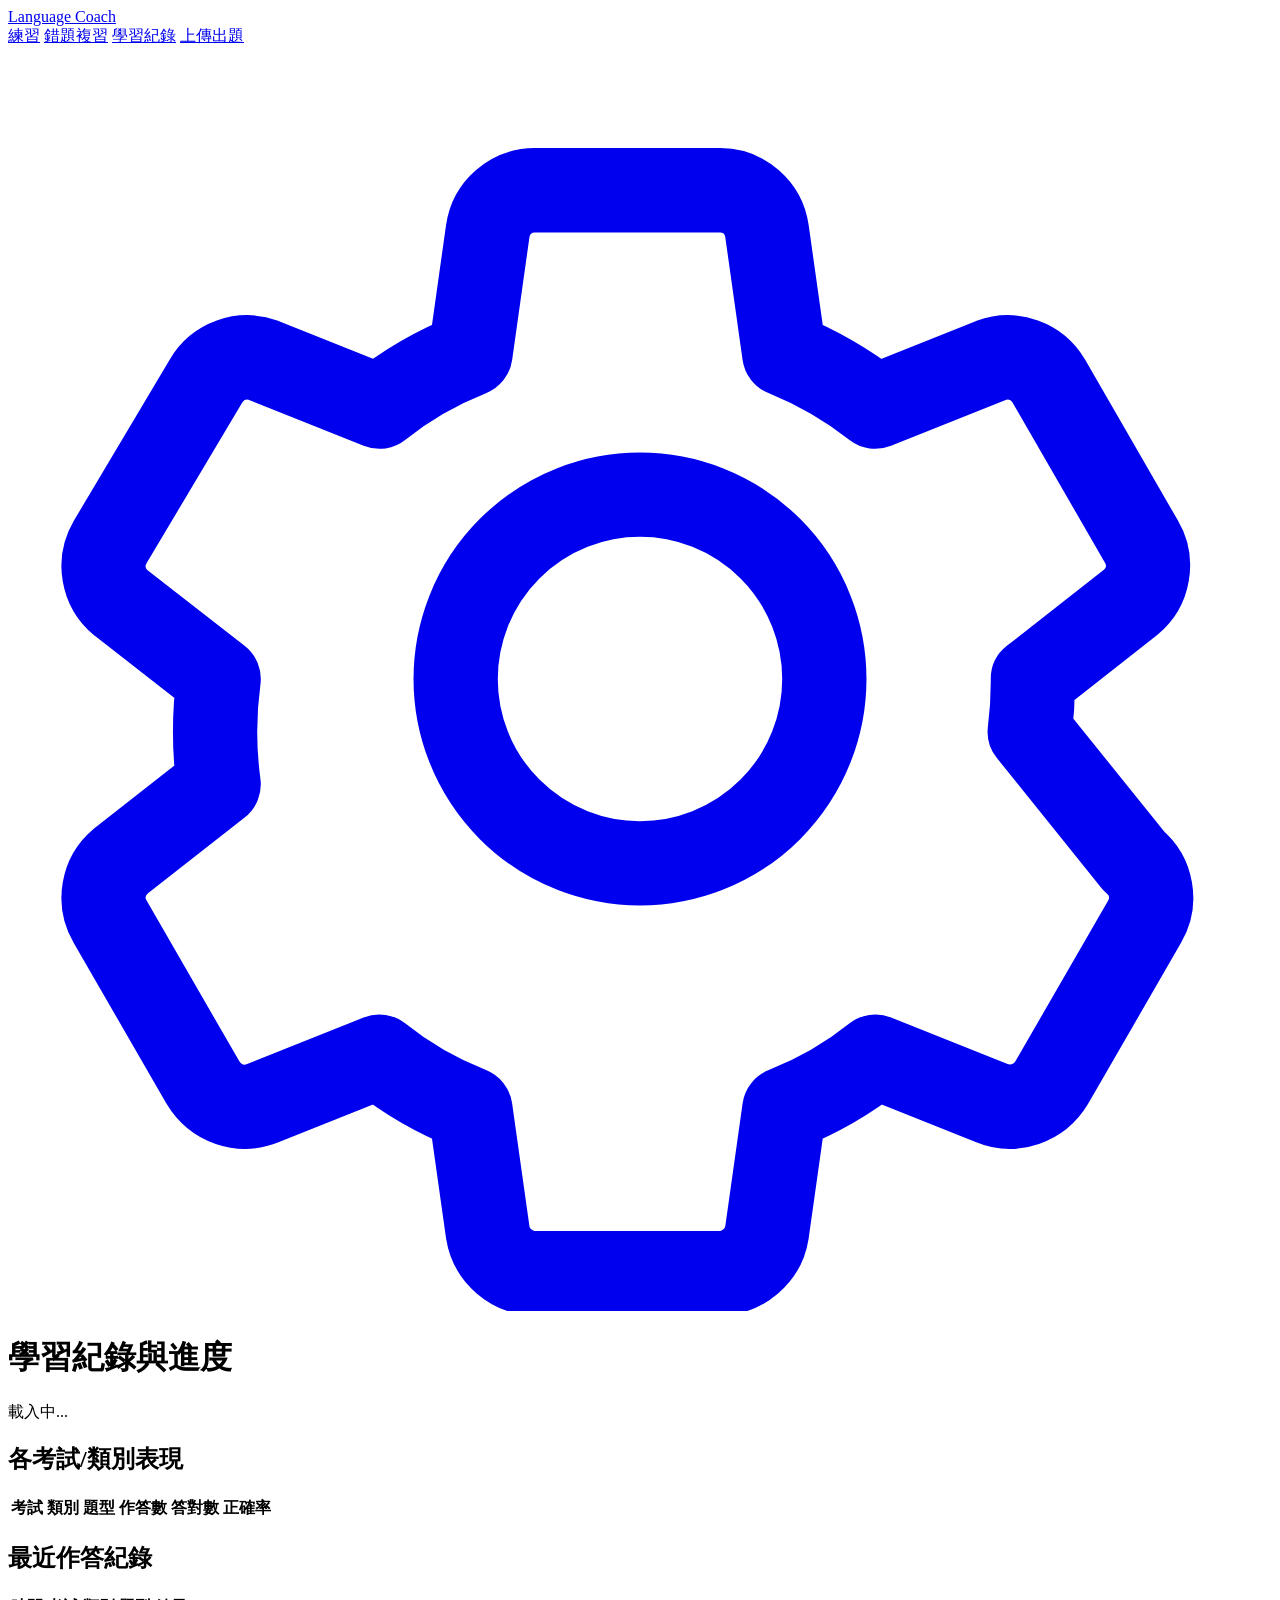
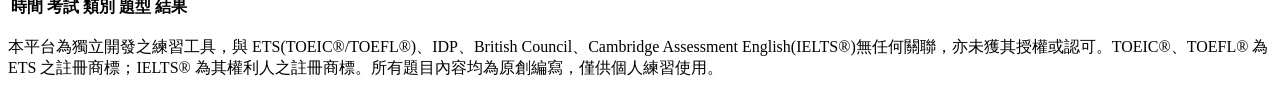
==== app/templates/history.html @ 948fbf8c "feat(practice): 新增全站選取文字即時翻譯功能，且采取即時翻譯" ====
<!doctype html>
<html lang="zh-Hant">
<head>
  <meta charset="utf-8" />
  <meta name="viewport" content="width=device-width, initial-scale=1" />
  <title>學習紀錄 - Language Coach</title>
  <link rel="stylesheet" href="/static/style.css" />
</head>
<body>
  <header class="site">
    <a href="/">Language Coach</a>
    <nav>
      <a href="/practice">練習</a>
      <a href="/review">錯題複習</a>
      <a href="/history">學習紀錄</a>
      <a href="/upload">上傳出題</a>
      <a href="/settings" class="gear-link" title="設定" aria-label="設定"><svg class="icon" viewBox="0 0 24 24" fill="none" stroke="currentColor" stroke-width="1.6" stroke-linecap="round" stroke-linejoin="round"><path d="M12 15.5a3.5 3.5 0 1 0 0-7 3.5 3.5 0 0 0 0 7Z"/><path d="M19.4 13a7.4 7.4 0 0 0 .06-1l1.86-1.46a.9.9 0 0 0 .2-1.15l-1.76-3.05a.9.9 0 0 0-1.09-.39l-2.2.88a7.3 7.3 0 0 0-1.73-1l-.33-2.34a.9.9 0 0 0-.89-.77h-3.52a.9.9 0 0 0-.89.77l-.33 2.34c-.63.25-1.21.58-1.73 1l-2.2-.88a.9.9 0 0 0-1.09.39L1.94 9.4a.9.9 0 0 0 .2 1.15L4 12a7.4 7.4 0 0 0 0 2l-1.86 1.46a.9.9 0 0 0-.2 1.15l1.76 3.05c.24.4.72.57 1.15.39l2.2-.88c.52.42 1.1.75 1.73 1l.33 2.34c.07.44.46.77.89.77h3.52c.43 0 .82-.33.89-.77l.33-2.34c.63-.25 1.21-.58 1.73-1l2.2.88c.43.18.91.01 1.15-.39l1.76-3.05a.9.9 0 0 0-.2-1.15L19.4 13Z"/></svg></a>
    </nav>
  </header>
  <main>
    <div class="card">
      <h1>學習紀錄與進度</h1>
      <p id="total-attempts">載入中...</p>
    </div>
    <div class="card">
      <h2>各考試/類別表現</h2>
      <table id="stats-table">
        <thead>
          <tr><th>考試</th><th>類別</th><th>題型</th><th>作答數</th><th>答對數</th><th>正確率</th></tr>
        </thead>
        <tbody></tbody>
      </table>
    </div>
    <div class="card">
      <h2>最近作答紀錄</h2>
      <table id="recent-table">
        <thead>
          <tr><th>時間</th><th>考試</th><th>類別</th><th>題型</th><th>結果</th></tr>
        </thead>
        <tbody></tbody>
      </table>
    </div>
  </main>
  <footer class="site-footer">
    <p>本平台為獨立開發之練習工具，與 ETS(TOEIC&reg;/TOEFL&reg;)、IDP、British Council、Cambridge Assessment English(IELTS&reg;)無任何關聯，亦未獲其授權或認可。TOEIC&reg;、TOEFL&reg; 為 ETS 之註冊商標；IELTS&reg; 為其權利人之註冊商標。所有題目內容均為原創編寫，僅供個人練習使用。</p>
  </footer>
  <script src="/static/selection-translate.js"></script>
  <script src="/static/history.js"></script>
</body>
</html>
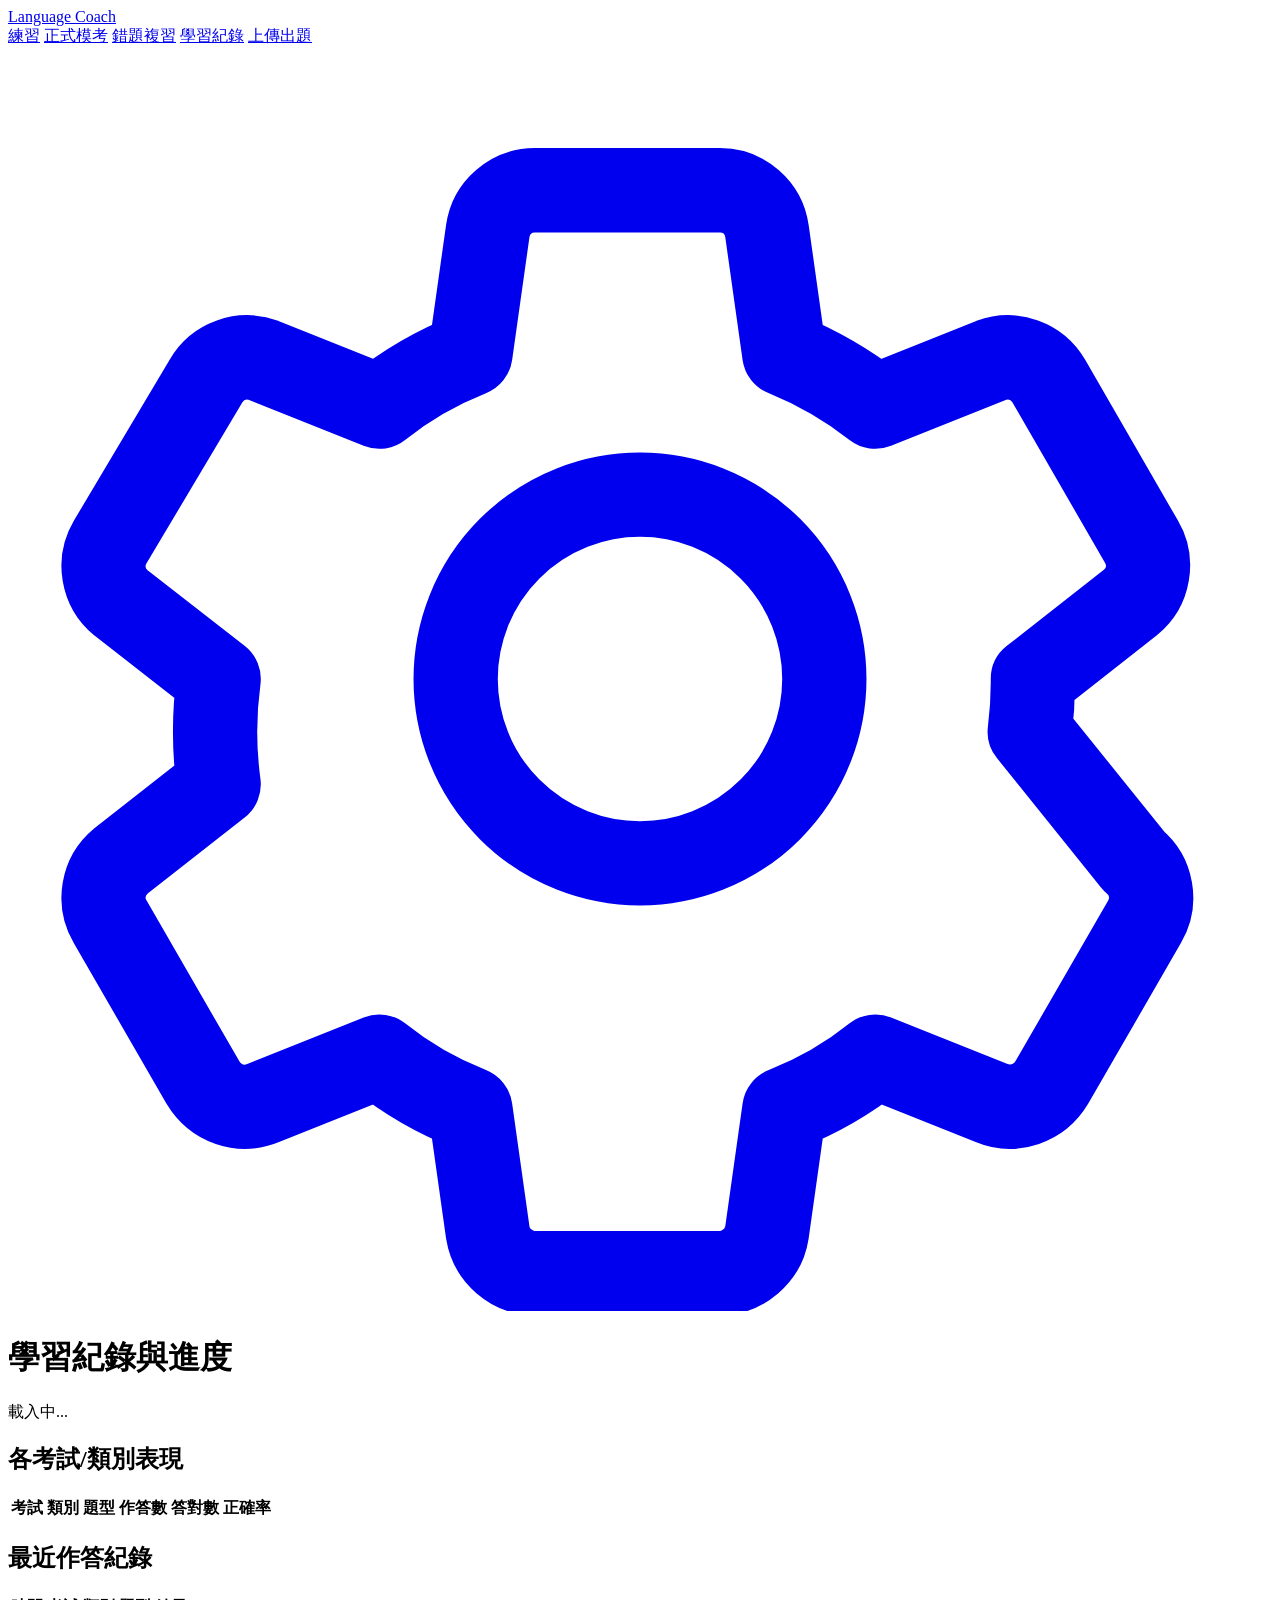
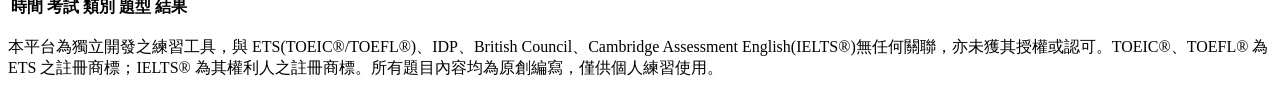
==== commit 355bceb4: "feat(mock-exam): 新增 TOEIC 正式模考模式,含完整組卷、雙節限時作答與近似換算成績" ====
--- a/app/templates/history.html
+++ b/app/templates/history.html
@@ -11,6 +11,7 @@
     <a href="/">Language Coach</a>
     <nav>
       <a href="/practice">練習</a>
+      <a href="/mock-exam">正式模考</a>
       <a href="/review">錯題複習</a>
       <a href="/history">學習紀錄</a>
       <a href="/upload">上傳出題</a>
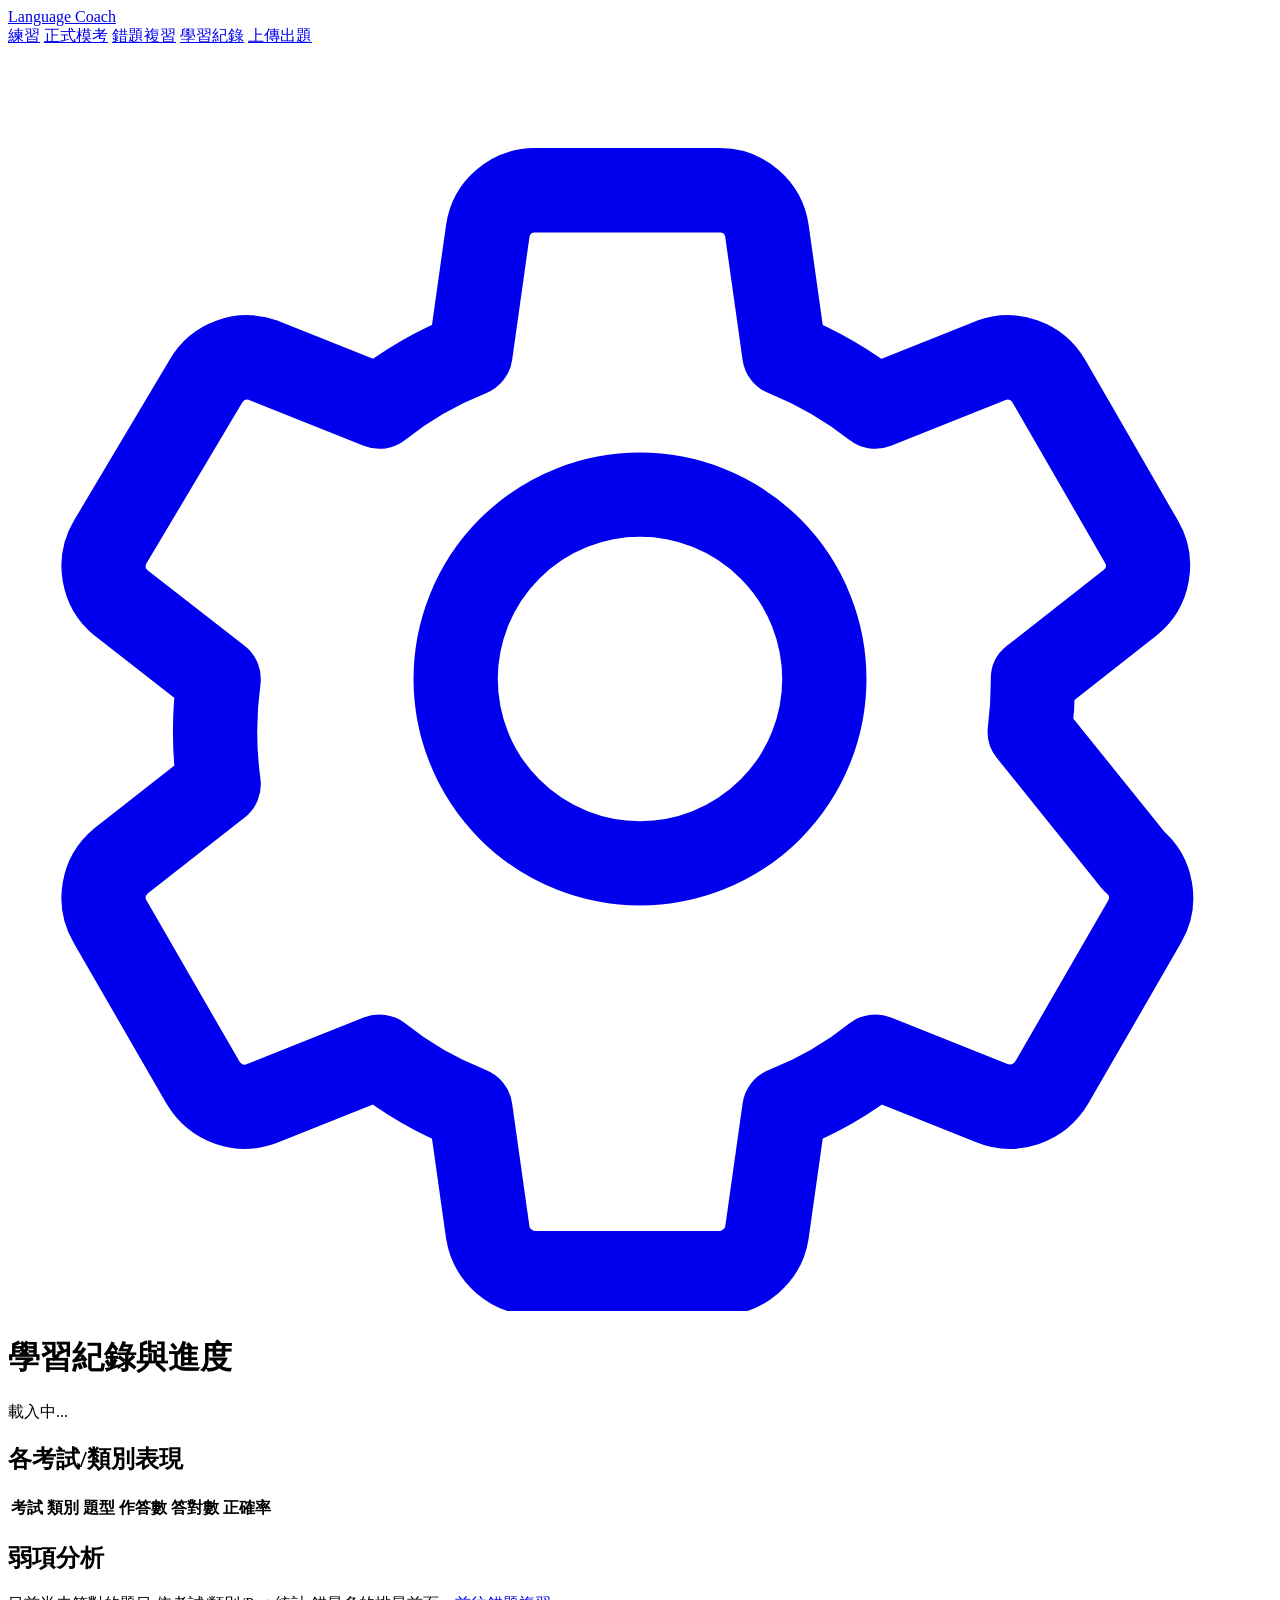
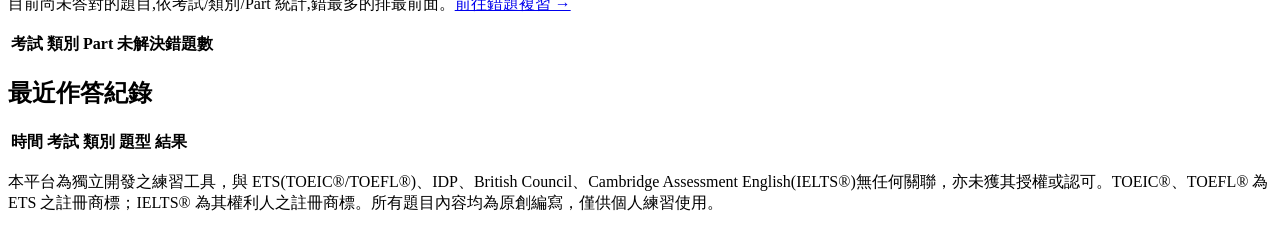
==== commit 81a9981c: "feat(history): 新增弱項分析,依考試/類別/Part 統計未解決錯題數並串接錯題複習" ====
--- a/app/templates/history.html
+++ b/app/templates/history.html
@@ -33,6 +33,16 @@
       </table>
     </div>
     <div class="card">
+      <h2>弱項分析</h2>
+      <p class="hint">目前尚未答對的題目,依考試/類別/Part 統計,錯最多的排最前面。<a href="/review">前往錯題複習 →</a></p>
+      <table id="weakness-table">
+        <thead>
+          <tr><th>考試</th><th>類別</th><th>Part</th><th>未解決錯題數</th></tr>
+        </thead>
+        <tbody></tbody>
+      </table>
+    </div>
+    <div class="card">
       <h2>最近作答紀錄</h2>
       <table id="recent-table">
         <thead>
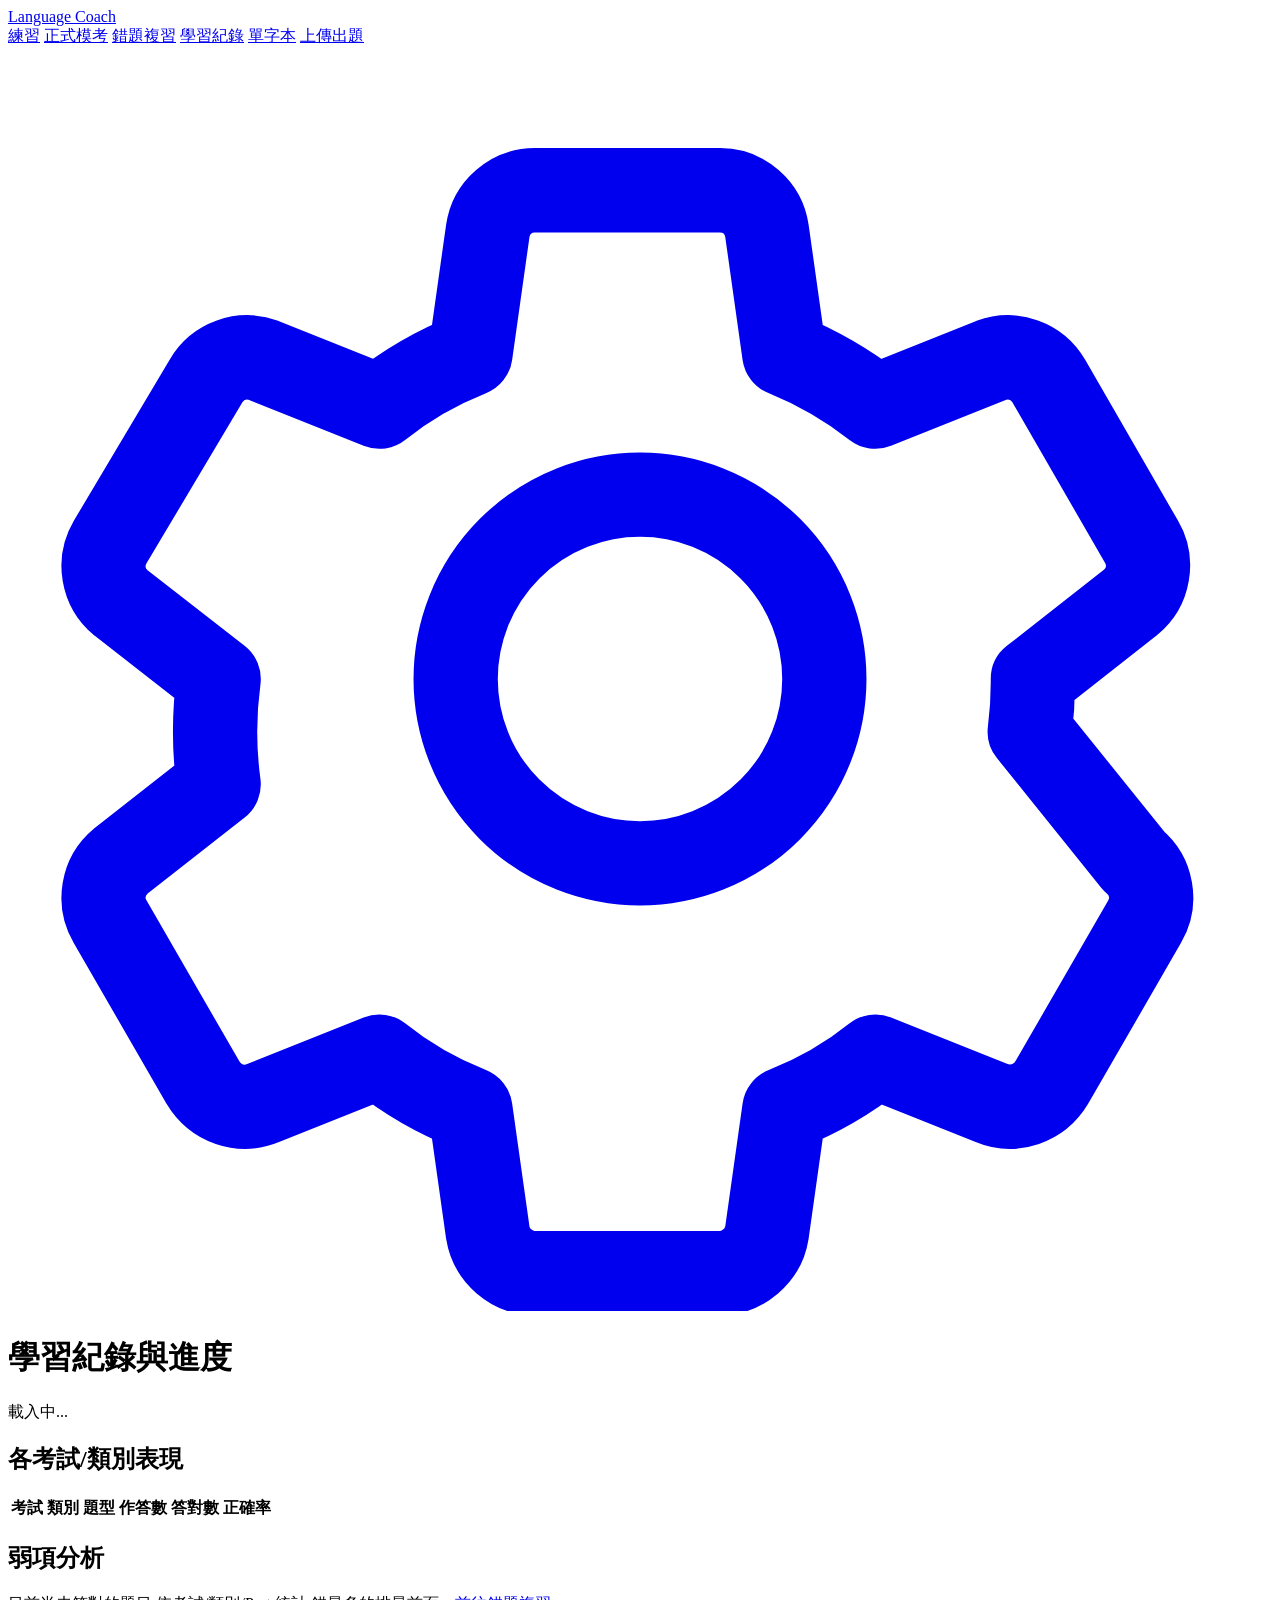
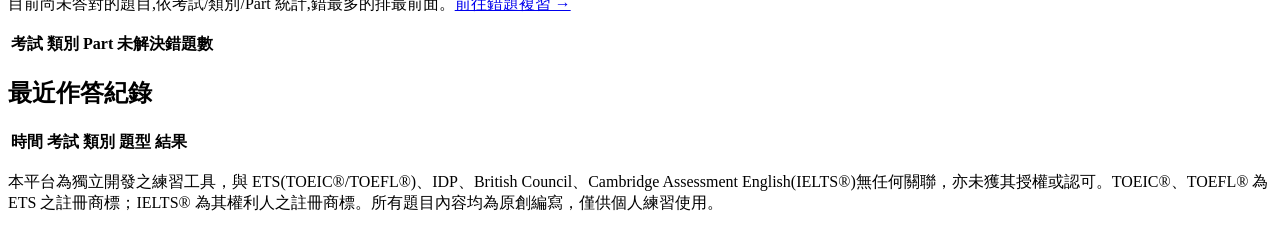
==== commit 679182d7: "feat(vocab): 新增單字本,選字翻譯自動收錄並生成牛津字典等級的完整釋義" ====
--- a/app/templates/history.html
+++ b/app/templates/history.html
@@ -14,6 +14,7 @@
       <a href="/mock-exam">正式模考</a>
       <a href="/review">錯題複習</a>
       <a href="/history">學習紀錄</a>
+      <a href="/vocab">單字本</a>
       <a href="/upload">上傳出題</a>
       <a href="/settings" class="gear-link" title="設定" aria-label="設定"><svg class="icon" viewBox="0 0 24 24" fill="none" stroke="currentColor" stroke-width="1.6" stroke-linecap="round" stroke-linejoin="round"><path d="M12 15.5a3.5 3.5 0 1 0 0-7 3.5 3.5 0 0 0 0 7Z"/><path d="M19.4 13a7.4 7.4 0 0 0 .06-1l1.86-1.46a.9.9 0 0 0 .2-1.15l-1.76-3.05a.9.9 0 0 0-1.09-.39l-2.2.88a7.3 7.3 0 0 0-1.73-1l-.33-2.34a.9.9 0 0 0-.89-.77h-3.52a.9.9 0 0 0-.89.77l-.33 2.34c-.63.25-1.21.58-1.73 1l-2.2-.88a.9.9 0 0 0-1.09.39L1.94 9.4a.9.9 0 0 0 .2 1.15L4 12a7.4 7.4 0 0 0 0 2l-1.86 1.46a.9.9 0 0 0-.2 1.15l1.76 3.05c.24.4.72.57 1.15.39l2.2-.88c.52.42 1.1.75 1.73 1l.33 2.34c.07.44.46.77.89.77h3.52c.43 0 .82-.33.89-.77l.33-2.34c.63-.25 1.21-.58 1.73-1l2.2.88c.43.18.91.01 1.15-.39l1.76-3.05a.9.9 0 0 0-.2-1.15L19.4 13Z"/></svg></a>
     </nav>
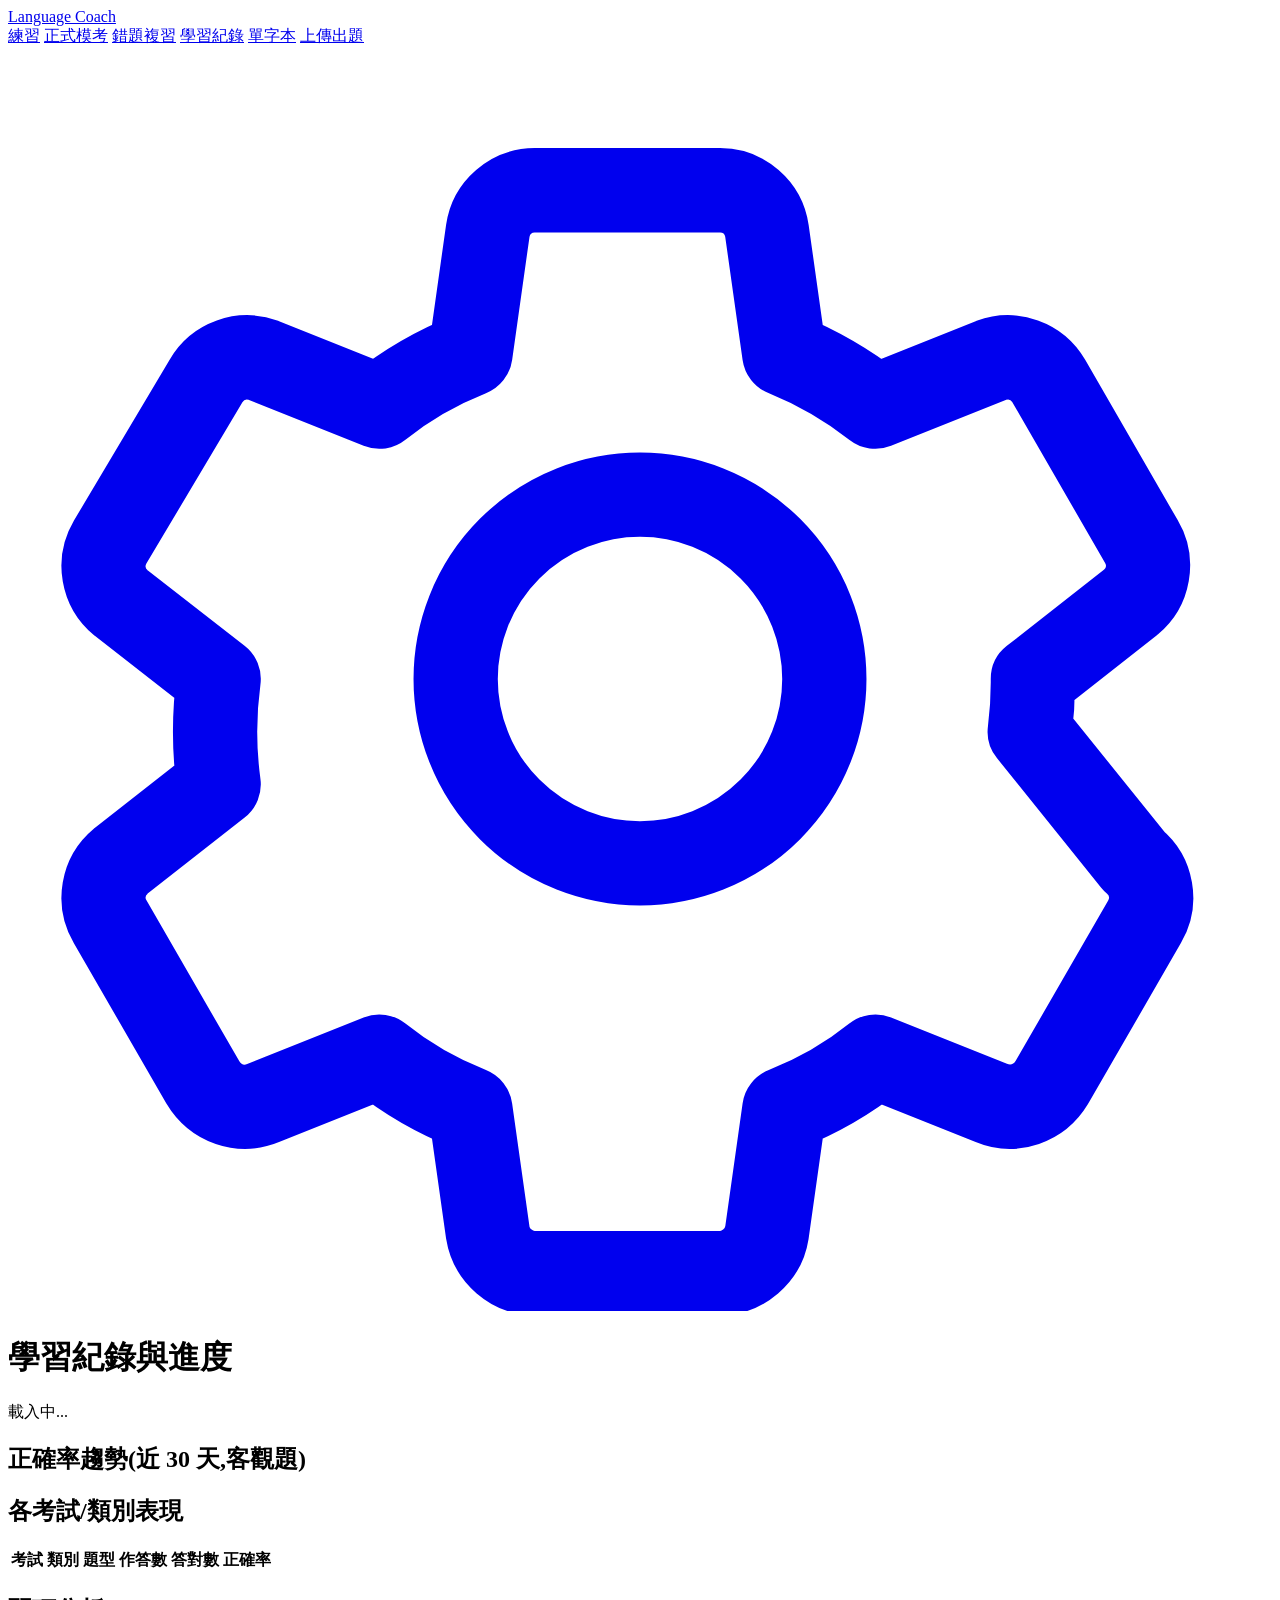
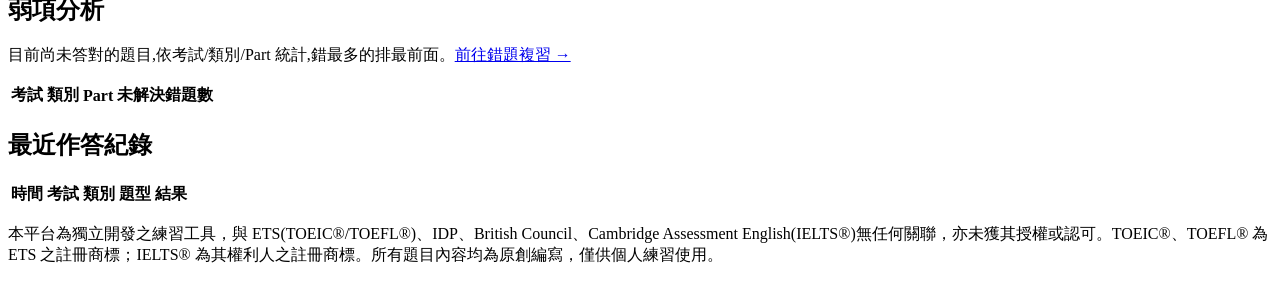
==== commit d951d41b: "feat(history): 學習紀錄頁面加入正確率趨勢與各類別表現圖表" ====
--- a/app/templates/history.html
+++ b/app/templates/history.html
@@ -25,32 +25,43 @@
       <p id="total-attempts">載入中...</p>
     </div>
     <div class="card">
+      <h2>正確率趨勢(近 30 天,客觀題)</h2>
+      <div id="trend-chart" class="chart"></div>
+    </div>
+    <div class="card">
       <h2>各考試/類別表現</h2>
-      <table id="stats-table">
-        <thead>
-          <tr><th>考試</th><th>類別</th><th>題型</th><th>作答數</th><th>答對數</th><th>正確率</th></tr>
-        </thead>
-        <tbody></tbody>
-      </table>
+      <div id="stats-chart" class="chart"></div>
+      <div class="table-scroll">
+        <table id="stats-table">
+          <thead>
+            <tr><th>考試</th><th>類別</th><th>題型</th><th>作答數</th><th>答對數</th><th>正確率</th></tr>
+          </thead>
+          <tbody></tbody>
+        </table>
+      </div>
     </div>
     <div class="card">
       <h2>弱項分析</h2>
       <p class="hint">目前尚未答對的題目,依考試/類別/Part 統計,錯最多的排最前面。<a href="/review">前往錯題複習 →</a></p>
-      <table id="weakness-table">
-        <thead>
-          <tr><th>考試</th><th>類別</th><th>Part</th><th>未解決錯題數</th></tr>
-        </thead>
-        <tbody></tbody>
-      </table>
+      <div class="table-scroll">
+        <table id="weakness-table">
+          <thead>
+            <tr><th>考試</th><th>類別</th><th>Part</th><th>未解決錯題數</th></tr>
+          </thead>
+          <tbody></tbody>
+        </table>
+      </div>
     </div>
     <div class="card">
       <h2>最近作答紀錄</h2>
-      <table id="recent-table">
-        <thead>
-          <tr><th>時間</th><th>考試</th><th>類別</th><th>題型</th><th>結果</th></tr>
-        </thead>
-        <tbody></tbody>
-      </table>
+      <div class="table-scroll">
+        <table id="recent-table">
+          <thead>
+            <tr><th>時間</th><th>考試</th><th>類別</th><th>題型</th><th>結果</th></tr>
+          </thead>
+          <tbody></tbody>
+        </table>
+      </div>
     </div>
   </main>
   <footer class="site-footer">
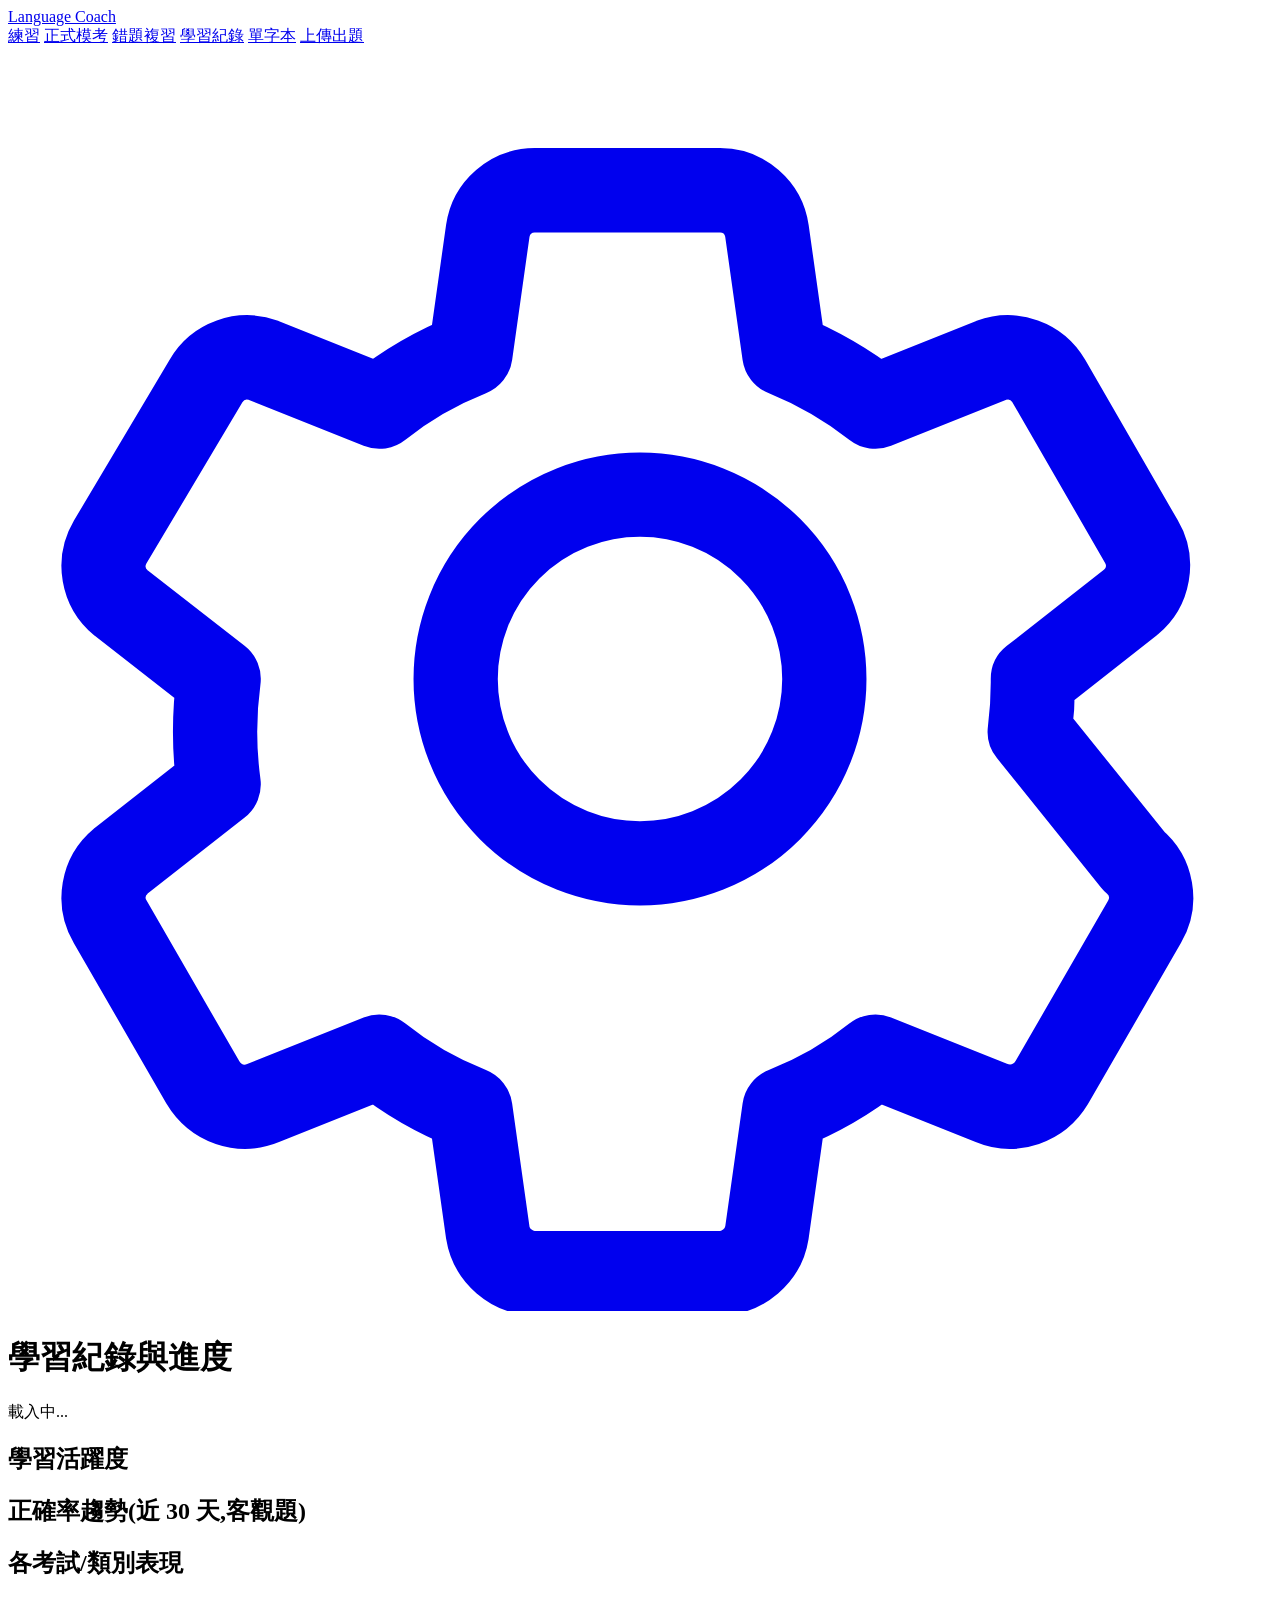
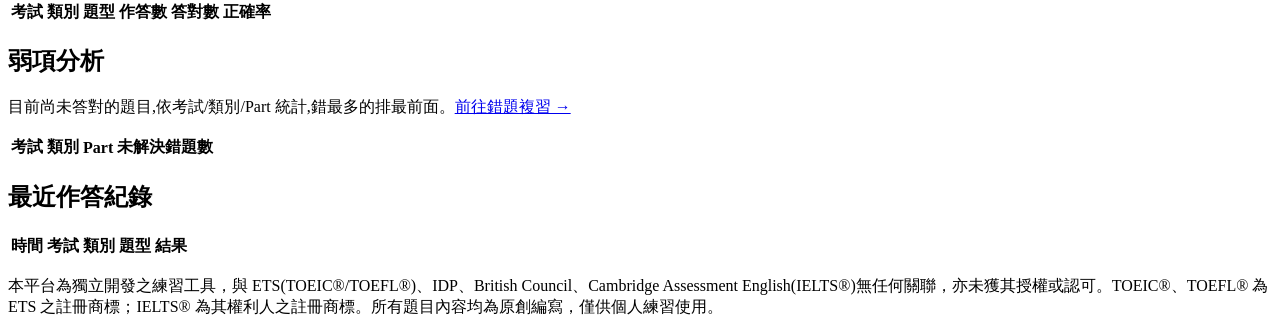
==== commit 55e870ab: "feat(history): 學習紀錄頁面加入 GitHub 風格活躍度熱力圖" ====
--- a/app/templates/history.html
+++ b/app/templates/history.html
@@ -23,6 +23,10 @@
     <div class="card">
       <h1>學習紀錄與進度</h1>
       <p id="total-attempts">載入中...</p>
+    </div>
+    <div class="card">
+      <h2>學習活躍度</h2>
+      <div id="activity-heatmap" class="chart heatmap-scroll"></div>
     </div>
     <div class="card">
       <h2>正確率趨勢(近 30 天,客觀題)</h2>
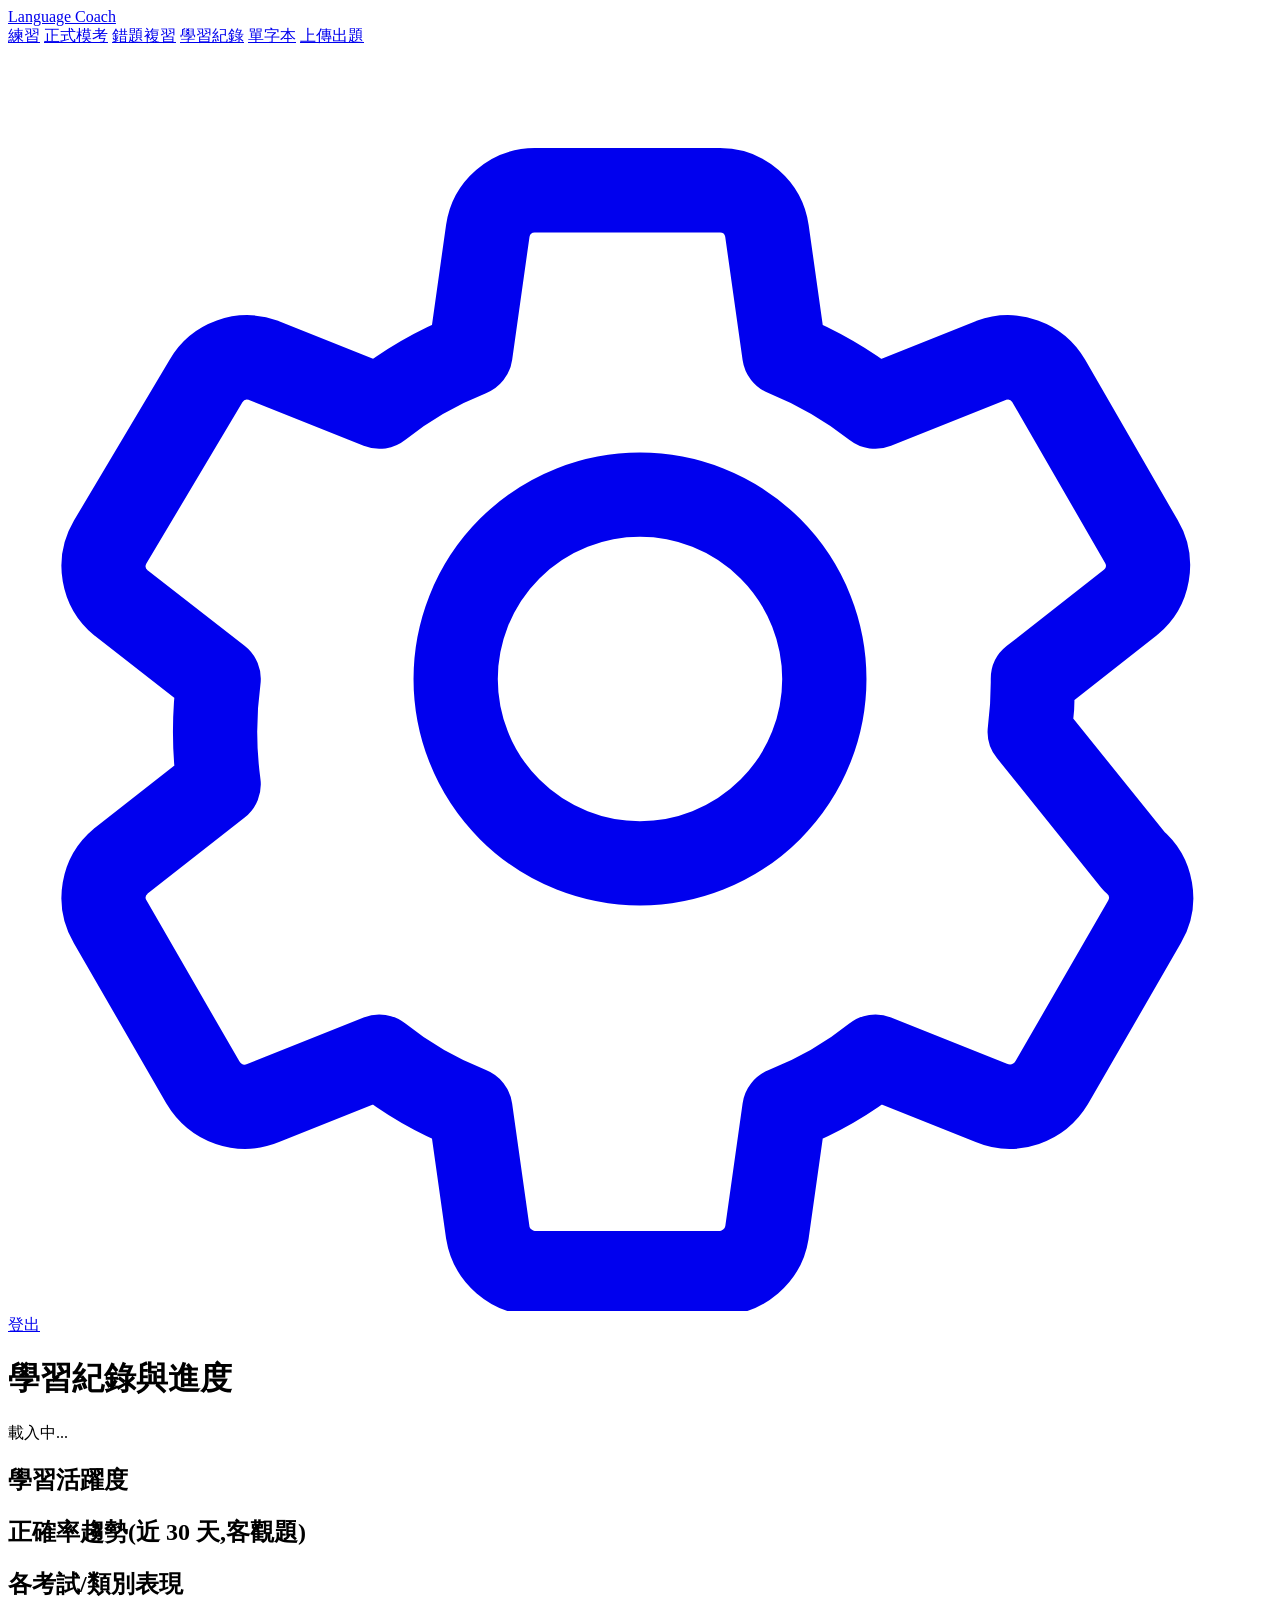
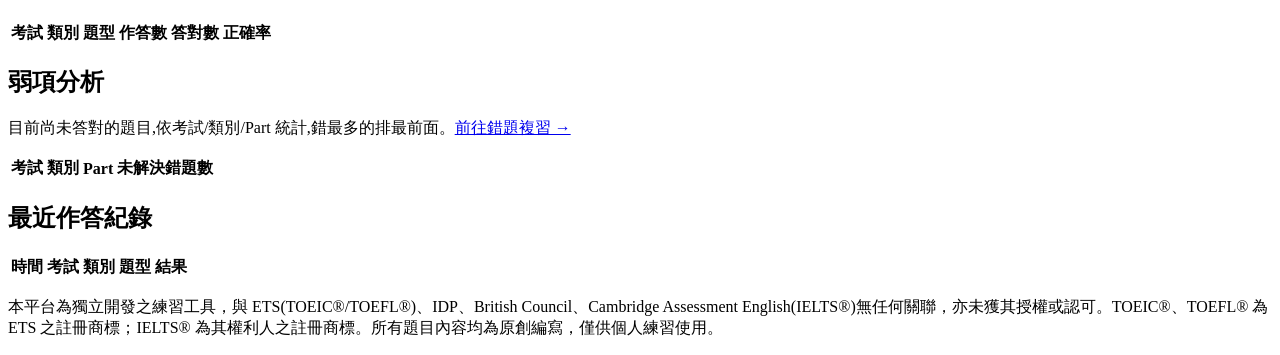
==== commit 1a54acaa: "test(auth): 補上多使用者帳號與資料隔離測試,既有測試改用已登入 session" ====
--- a/app/templates/history.html
+++ b/app/templates/history.html
@@ -17,6 +17,8 @@
       <a href="/vocab">單字本</a>
       <a href="/upload">上傳出題</a>
       <a href="/settings" class="gear-link" title="設定" aria-label="設定"><svg class="icon" viewBox="0 0 24 24" fill="none" stroke="currentColor" stroke-width="1.6" stroke-linecap="round" stroke-linejoin="round"><path d="M12 15.5a3.5 3.5 0 1 0 0-7 3.5 3.5 0 0 0 0 7Z"/><path d="M19.4 13a7.4 7.4 0 0 0 .06-1l1.86-1.46a.9.9 0 0 0 .2-1.15l-1.76-3.05a.9.9 0 0 0-1.09-.39l-2.2.88a7.3 7.3 0 0 0-1.73-1l-.33-2.34a.9.9 0 0 0-.89-.77h-3.52a.9.9 0 0 0-.89.77l-.33 2.34c-.63.25-1.21.58-1.73 1l-2.2-.88a.9.9 0 0 0-1.09.39L1.94 9.4a.9.9 0 0 0 .2 1.15L4 12a7.4 7.4 0 0 0 0 2l-1.86 1.46a.9.9 0 0 0-.2 1.15l1.76 3.05c.24.4.72.57 1.15.39l2.2-.88c.52.42 1.1.75 1.73 1l.33 2.34c.07.44.46.77.89.77h3.52c.43 0 .82-.33.89-.77l.33-2.34c.63-.25 1.21-.58 1.73-1l2.2.88c.43.18.91.01 1.15-.39l1.76-3.05a.9.9 0 0 0-.2-1.15L19.4 13Z"/></svg></a>
+      <span id="nav-user" class="hint"></span>
+      <a href="#" id="logout-link">登出</a>
     </nav>
   </header>
   <main>
@@ -73,5 +75,6 @@
   </footer>
   <script src="/static/selection-translate.js"></script>
   <script src="/static/history.js"></script>
+  <script src="/static/nav-auth.js"></script>
 </body>
 </html>
